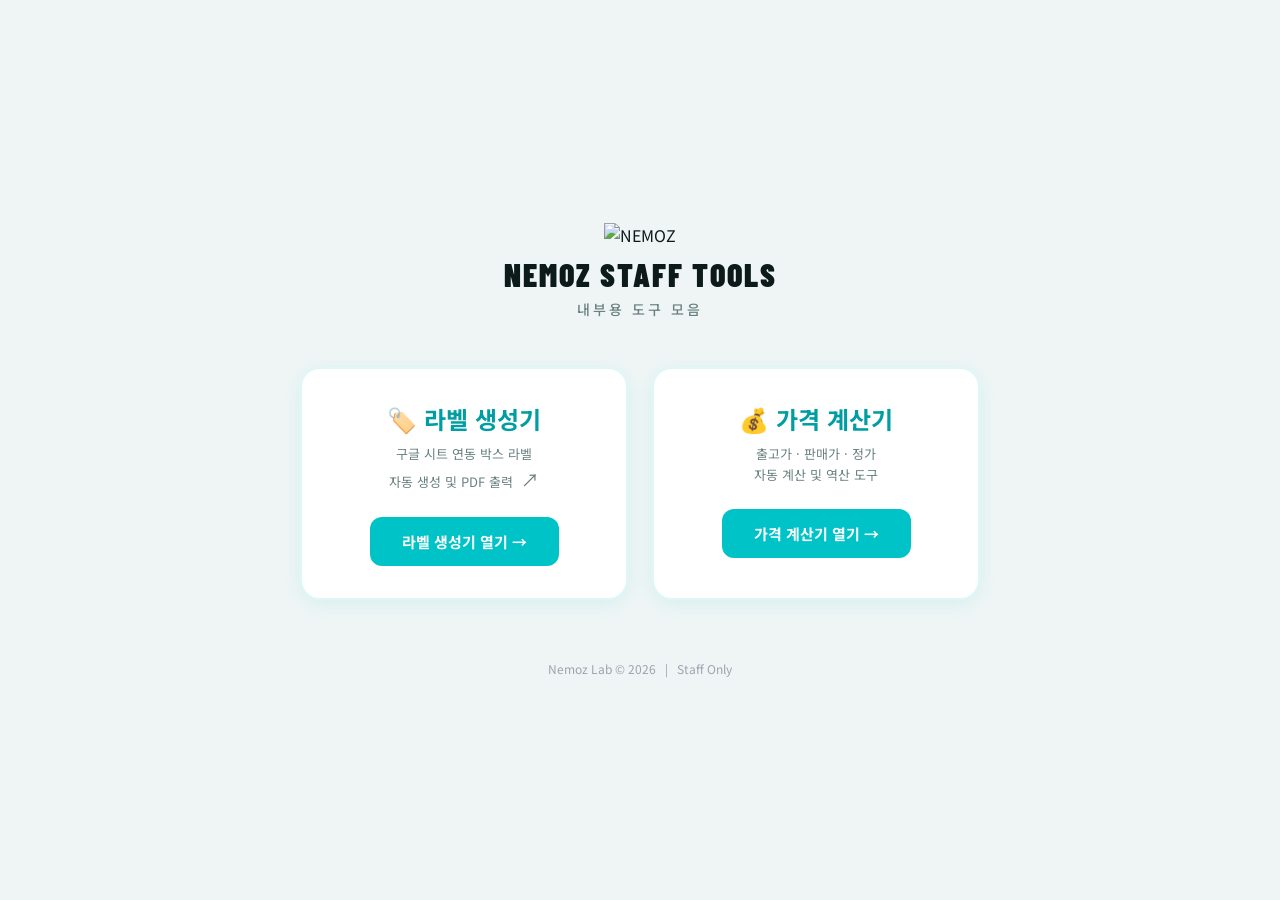
==== index.html @ 97b8d29d "Add files via upload" ====
<!DOCTYPE html>
<html lang="ko">
<head>
<meta charset="UTF-8">
<meta name="viewport" content="width=device-width, initial-scale=1.0">
<title>Nemoz Staff Tools</title>
<link rel="icon" type="image/png" href="https://www.google.com/s2/favicons?domain=nemoz.io&sz=64">
<link href="https://fonts.googleapis.com/css2?family=Noto+Sans+KR:wght@400;500;700;900&family=Barlow+Condensed:wght@700;900&display=swap" rel="stylesheet">
<style>
*{box-sizing:border-box;margin:0;padding:0}
:root{
  --bg:#EFF5F5;
  --card:#fff;
  --accent:#00C3C8;
  --accent-dark:#009EA3;
  --text:#0D1A1A;
  --muted:#6B8080;
}
body{
  font-family:'Noto Sans KR',sans-serif;
  background:var(--bg);
  color:var(--text);
  height:100vh;
  display:flex;
  align-items:center;
  justify-content:center;
}
.container{
  max-width:720px;
  width:100%;
  padding:40px 20px;
  text-align:center;
}
.logo{
  height:42px;
  margin-bottom:8px;
}
.title{
  font-family:'Barlow Condensed',sans-serif;
  font-size:32px;
  font-weight:900;
  letter-spacing:2px;
  margin-bottom:6px;
  color:var(--text);
}
.subtitle{
  font-size:14px;
  color:var(--muted);
  letter-spacing:3px;
  font-weight:500;
  margin-bottom:48px;
}
.tools{
  display:grid;
  grid-template-columns:repeat(auto-fit,minmax(320px,1fr));
  gap:24px;
}
.card{
  background:var(--card);
  border-radius:20px;
  padding:32px 28px;
  box-shadow:0 4px 20px rgba(0,195,200,.1);
  border:2px solid #E0F7F7;
  transition:all .2s;
  text-decoration:none;
  color:inherit;
}
.card:hover{
  transform:translateY(-6px);
  border-color:var(--accent);
  box-shadow:0 12px 32px rgba(0,195,200,.2);
}
.card h2{
  font-size:24px;
  font-weight:700;
  margin-bottom:8px;
  color:var(--accent-dark);
}
.card p{
  font-size:13px;
  color:var(--muted);
  line-height:1.6;
}
.btn{
  margin-top:24px;
  display:inline-flex;
  align-items:center;
  gap:8px;
  background:var(--accent);
  color:#fff;
  padding:14px 32px;
  border-radius:12px;
  font-weight:700;
  font-size:15px;
  text-decoration:none;
  transition:all .2s;
}
.btn:hover{
  background:var(--accent-dark);
  transform:scale(1.05);
}
.external::after{
  content:"↗";
  font-size:18px;
  margin-left:4px;
}
</style>
</head>
<body>

<div class="container">
  <img src="https://nemozlab.github.io/label/images/nemoz_logo.png" alt="NEMOZ" class="logo">
  <div class="title">NEMOZ STAFF TOOLS</div>
  <div class="subtitle">내부용 도구 모음</div>

  <div class="tools">
    
    <!-- 1. 라벨 생성기 (맨 위) -->
    <a href="https://nemozlab.github.io/label/" target="_blank" class="card">
      <h2>🏷️ 라벨 생성기</h2>
      <p>구글 시트 연동 박스 라벨<br>자동 생성 및 PDF 출력 <span class="external"></span></p>
      <div class="btn">라벨 생성기 열기 →</div>
    </a>

    <!-- 2. 가격 계산기 (아래) -->
    <a href="nemoz-price-calc.html" class="card">
      <h2>💰 가격 계산기</h2>
      <p>출고가 · 판매가 · 정가<br>자동 계산 및 역산 도구</p>
      <div class="btn">가격 계산기 열기 →</div>
    </a>

  </div>

  <div style="margin-top:60px; font-size:12px; color:#9CA3AF;">
    Nemoz Lab © 2026 &nbsp; | &nbsp; Staff Only
  </div>
</div>

</body>
</html>
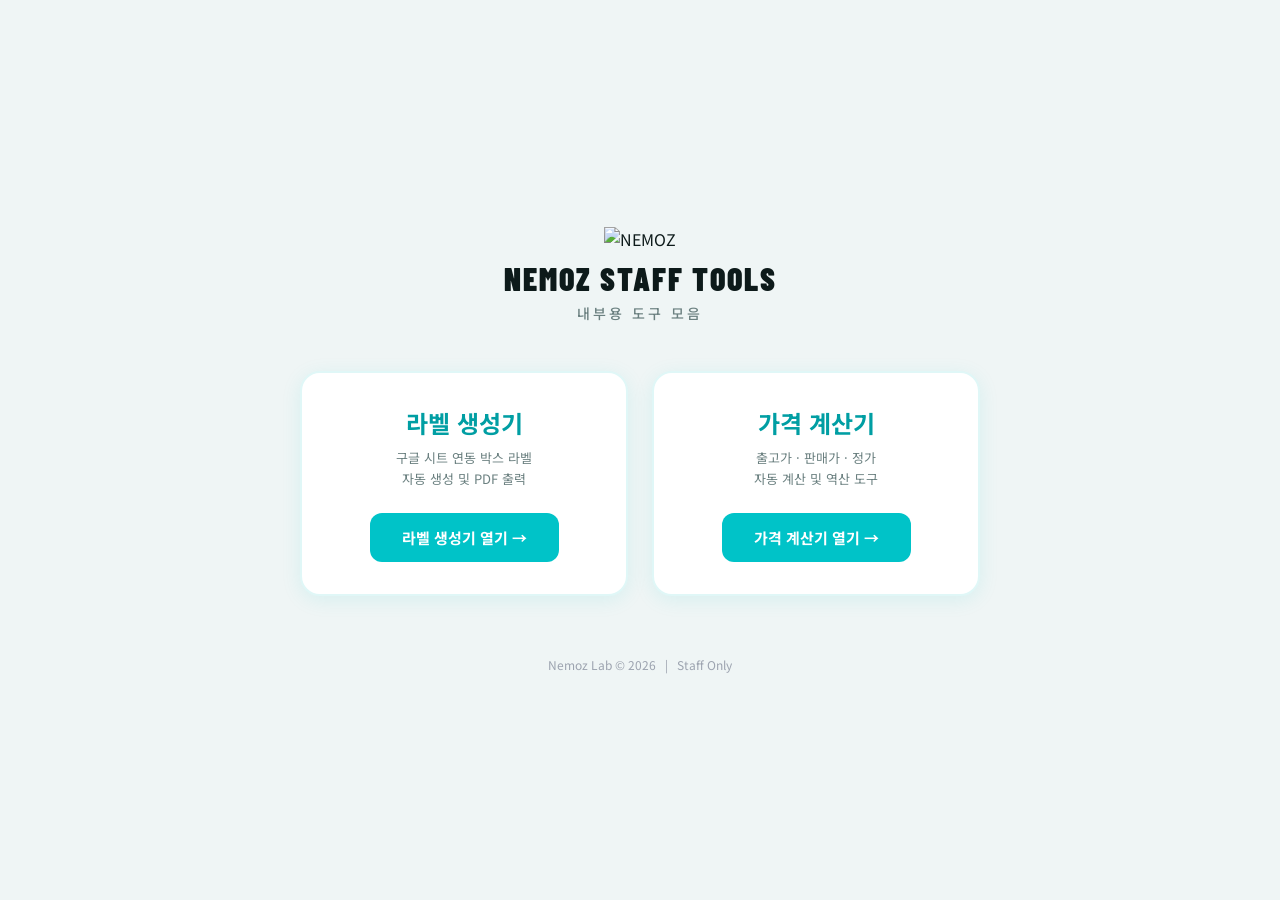
==== commit a9c03bfe: "Add files via upload" ====
--- a/index.html
+++ b/index.html
@@ -4,9 +4,31 @@
 <meta charset="UTF-8">
 <meta name="viewport" content="width=device-width, initial-scale=1.0">
 <title>Nemoz Staff Tools</title>
+
+<!-- 파비콘 -->
 <link rel="icon" type="image/png" href="https://www.google.com/s2/favicons?domain=nemoz.io&sz=64">
+
+<!-- 기본 메타 -->
+<meta name="description" content="Nemoz 내부용 도구 모음 | 가격 계산기 & 라벨 생성기">
+
+<!-- Open Graph (SNS 공유 최적화) -->
+<meta property="og:title" content="Nemoz Staff Tools">
+<meta property="og:description" content="가격 계산기 · 라벨 생성기 | Nemoz Lab 내부 도구">
+<meta property="og:image" content="https://nemozlab.github.io/label/images/nemoz_og.png">
+<meta property="og:type" content="website">
+<meta property="og:url" content="https://nemozlab.github.io/">
+<meta property="og:site_name" content="Nemoz Staff Tools">
+
+<!-- Twitter Card (선택) -->
+<meta name="twitter:card" content="summary_large_image">
+<meta name="twitter:title" content="Nemoz Staff Tools">
+<meta name="twitter:description" content="가격 계산기 · 라벨 생성기 | Nemoz Lab 내부 도구">
+<meta name="twitter:image" content="https://nemozlab.github.io/label/images/nemoz_og.png">
+
 <link href="https://fonts.googleapis.com/css2?family=Noto+Sans+KR:wght@400;500;700;900&family=Barlow+Condensed:wght@700;900&display=swap" rel="stylesheet">
+
 <style>
+/* 기존 스타일 그대로 유지 (변경 없음) */
 *{box-sizing:border-box;margin:0;padding:0}
 :root{
   --bg:#EFF5F5;
@@ -117,14 +139,14 @@
     
     <!-- 1. 라벨 생성기 (맨 위) -->
     <a href="https://nemozlab.github.io/label/" target="_blank" class="card">
-      <h2>🏷️ 라벨 생성기</h2>
-      <p>구글 시트 연동 박스 라벨<br>자동 생성 및 PDF 출력 <span class="external"></span></p>
+      <h2>라벨 생성기</h2>
+      <p>구글 시트 연동 박스 라벨<br>자동 생성 및 PDF 출력</p>
       <div class="btn">라벨 생성기 열기 →</div>
     </a>
 
-    <!-- 2. 가격 계산기 (아래) -->
-    <a href="nemoz-price-calc.html" class="card">
-      <h2>💰 가격 계산기</h2>
+    <!-- 2. 가격 계산기 -->
+    <a href="nemoz-price-calc.html" target="_blank" class="card">
+      <h2>가격 계산기</h2>
       <p>출고가 · 판매가 · 정가<br>자동 계산 및 역산 도구</p>
       <div class="btn">가격 계산기 열기 →</div>
     </a>
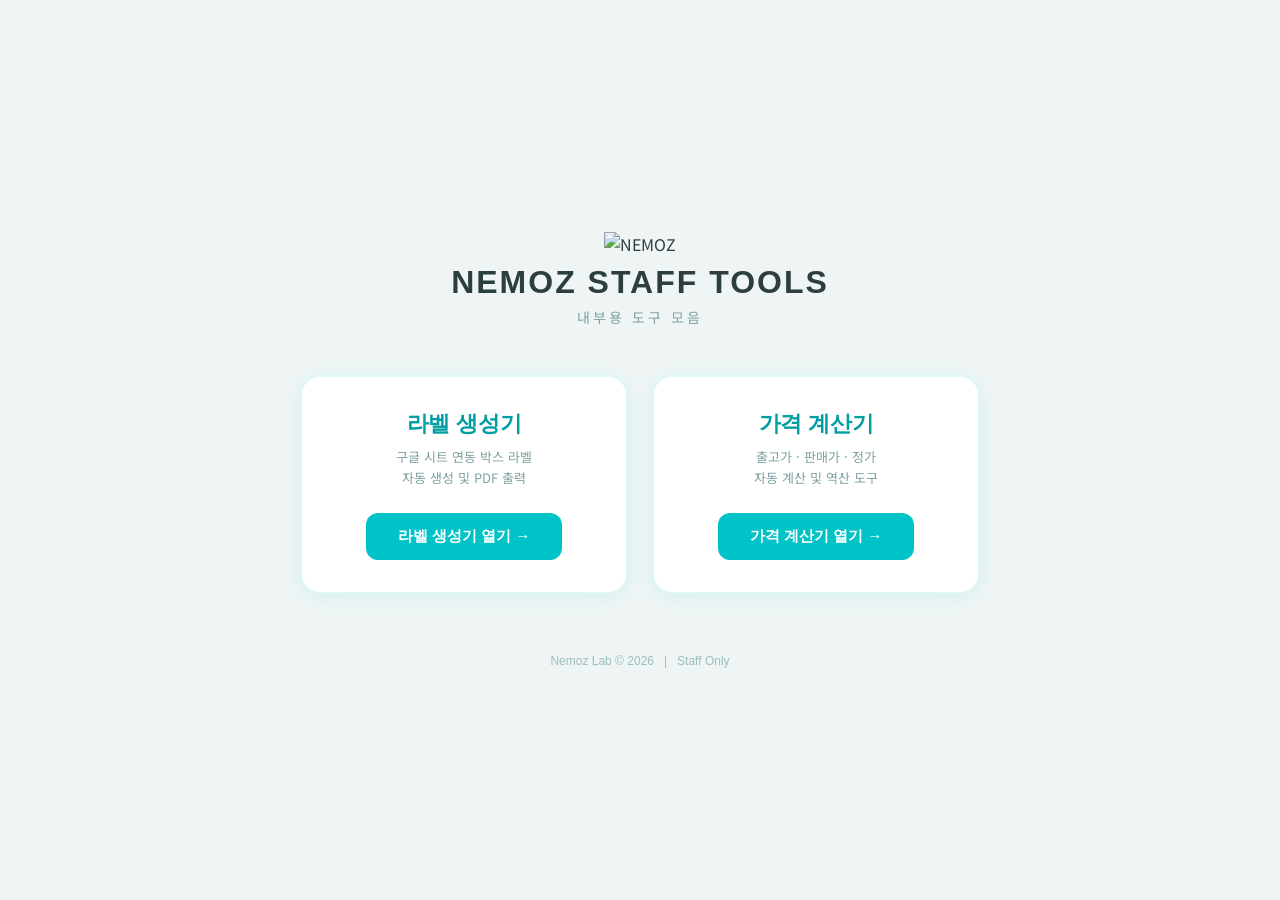
==== commit 5b6298ce: "Add files via upload" ====
--- a/index.html
+++ b/index.html
@@ -1,162 +1,158 @@
-<!DOCTYPE html>
-<html lang="ko">
-<head>
-<meta charset="UTF-8">
-<meta name="viewport" content="width=device-width, initial-scale=1.0">
-<title>Nemoz Staff Tools</title>
-
-<!-- 파비콘 -->
-<link rel="icon" type="image/png" href="https://www.google.com/s2/favicons?domain=nemoz.io&sz=64">
-
-<!-- 기본 메타 -->
-<meta name="description" content="Nemoz 내부용 도구 모음 | 가격 계산기 & 라벨 생성기">
-
-<!-- Open Graph (SNS 공유 최적화) -->
-<meta property="og:title" content="Nemoz Staff Tools">
-<meta property="og:description" content="가격 계산기 · 라벨 생성기 | Nemoz Lab 내부 도구">
-<meta property="og:image" content="https://nemozlab.github.io/label/images/nemoz_og.png">
-<meta property="og:type" content="website">
-<meta property="og:url" content="https://nemozlab.github.io/">
-<meta property="og:site_name" content="Nemoz Staff Tools">
-
-<!-- Twitter Card (선택) -->
-<meta name="twitter:card" content="summary_large_image">
-<meta name="twitter:title" content="Nemoz Staff Tools">
-<meta name="twitter:description" content="가격 계산기 · 라벨 생성기 | Nemoz Lab 내부 도구">
-<meta name="twitter:image" content="https://nemozlab.github.io/label/images/nemoz_og.png">
-
-<link href="https://fonts.googleapis.com/css2?family=Noto+Sans+KR:wght@400;500;700;900&family=Barlow+Condensed:wght@700;900&display=swap" rel="stylesheet">
-
-<style>
-/* 기존 스타일 그대로 유지 (변경 없음) */
-*{box-sizing:border-box;margin:0;padding:0}
-:root{
-  --bg:#EFF5F5;
-  --card:#fff;
-  --accent:#00C3C8;
-  --accent-dark:#009EA3;
-  --text:#0D1A1A;
-  --muted:#6B8080;
-}
-body{
-  font-family:'Noto Sans KR',sans-serif;
-  background:var(--bg);
-  color:var(--text);
-  height:100vh;
-  display:flex;
-  align-items:center;
-  justify-content:center;
-}
-.container{
-  max-width:720px;
-  width:100%;
-  padding:40px 20px;
-  text-align:center;
-}
-.logo{
-  height:42px;
-  margin-bottom:8px;
-}
-.title{
-  font-family:'Barlow Condensed',sans-serif;
-  font-size:32px;
-  font-weight:900;
-  letter-spacing:2px;
-  margin-bottom:6px;
-  color:var(--text);
-}
-.subtitle{
-  font-size:14px;
-  color:var(--muted);
-  letter-spacing:3px;
-  font-weight:500;
-  margin-bottom:48px;
-}
-.tools{
-  display:grid;
-  grid-template-columns:repeat(auto-fit,minmax(320px,1fr));
-  gap:24px;
-}
-.card{
-  background:var(--card);
-  border-radius:20px;
-  padding:32px 28px;
-  box-shadow:0 4px 20px rgba(0,195,200,.1);
-  border:2px solid #E0F7F7;
-  transition:all .2s;
-  text-decoration:none;
-  color:inherit;
-}
-.card:hover{
-  transform:translateY(-6px);
-  border-color:var(--accent);
-  box-shadow:0 12px 32px rgba(0,195,200,.2);
-}
-.card h2{
-  font-size:24px;
-  font-weight:700;
-  margin-bottom:8px;
-  color:var(--accent-dark);
-}
-.card p{
-  font-size:13px;
-  color:var(--muted);
-  line-height:1.6;
-}
-.btn{
-  margin-top:24px;
-  display:inline-flex;
-  align-items:center;
-  gap:8px;
-  background:var(--accent);
-  color:#fff;
-  padding:14px 32px;
-  border-radius:12px;
-  font-weight:700;
-  font-size:15px;
-  text-decoration:none;
-  transition:all .2s;
-}
-.btn:hover{
-  background:var(--accent-dark);
-  transform:scale(1.05);
-}
-.external::after{
-  content:"↗";
-  font-size:18px;
-  margin-left:4px;
-}
-</style>
-</head>
-<body>
-
-<div class="container">
-  <img src="https://nemozlab.github.io/label/images/nemoz_logo.png" alt="NEMOZ" class="logo">
-  <div class="title">NEMOZ STAFF TOOLS</div>
-  <div class="subtitle">내부용 도구 모음</div>
-
-  <div class="tools">
-    
-    <!-- 1. 라벨 생성기 (맨 위) -->
-    <a href="https://nemozlab.github.io/label/" target="_blank" class="card">
-      <h2>라벨 생성기</h2>
-      <p>구글 시트 연동 박스 라벨<br>자동 생성 및 PDF 출력</p>
-      <div class="btn">라벨 생성기 열기 →</div>
-    </a>
-
-    <!-- 2. 가격 계산기 -->
-    <a href="nemoz-price-calc.html" target="_blank" class="card">
-      <h2>가격 계산기</h2>
-      <p>출고가 · 판매가 · 정가<br>자동 계산 및 역산 도구</p>
-      <div class="btn">가격 계산기 열기 →</div>
-    </a>
-
-  </div>
-
-  <div style="margin-top:60px; font-size:12px; color:#9CA3AF;">
-    Nemoz Lab © 2026 &nbsp; | &nbsp; Staff Only
-  </div>
-</div>
-
-</body>
-</html>+<!DOCTYPE html>
+<html lang="ko">
+<head>
+<meta charset="UTF-8">
+<meta name="viewport" content="width=device-width, initial-scale=1.0">
+<title>Nemoz Staff Tools</title>
+
+<link rel="icon" type="image/png" href="https://www.google.com/s2/favicons?domain=nemoz.io&sz=64">
+<meta name="description" content="Nemoz Staff 생산성 도구 모음">
+<meta property="og:title" content="Nemoz Staff Tools">
+<meta property="og:description" content="Nemoz Staff 생산성 도구 모음">
+<meta property="og:image" content="https://nemozlab.github.io/label/images/nemoz_og.png">
+<meta property="og:type" content="website">
+<meta property="og:url" content="https://nemozlab.github.io/">
+<meta property="og:site_name" content="Nemoz Staff Tools">
+<meta name="twitter:card" content="summary_large_image">
+<meta name="twitter:title" content="Nemoz Staff Tools">
+<meta name="twitter:description" content="Nemoz Staff 생산성 도구 모음">
+<meta name="twitter:image" content="https://nemozlab.github.io/label/images/nemoz_og.png">
+
+<!-- Pretendard (영문+한글 통합, 모던) -->
+<link rel="stylesheet" href="https://cdn.jsdelivr.net/gh/orioncactus/pretendard@v1.3.9/dist/web/variable/pretendardvariable.min.css">
+<!-- Noto Sans KR (한글 본문 보조) -->
+<link href="https://fonts.googleapis.com/css2?family=Noto+Sans+KR:wght@400;500;700&display=swap" rel="stylesheet">
+
+<style>
+*{box-sizing:border-box;margin:0;padding:0}
+:root{
+  --bg:#EFF5F5;
+  --card:#fff;
+  --accent:#00C3C8;
+  --accent-dark:#009EA3;
+  --text:#2C3E3E;
+  --muted:#7FA0A0;
+  --font-head:'Pretendard Variable',sans-serif;
+  --font-body:'Noto Sans KR','Pretendard Variable',sans-serif;
+}
+body{
+  font-family:var(--font-body);
+  background:var(--bg);
+  color:var(--text);
+  height:100vh;
+  display:flex;
+  align-items:center;
+  justify-content:center;
+}
+.container{
+  max-width:720px;
+  width:100%;
+  padding:40px 20px;
+  text-align:center;
+}
+.logo{
+  height:42px;
+  margin-bottom:8px;
+}
+.title{
+  font-family:var(--font-head);
+  font-size:32px;
+  font-weight:700;
+  letter-spacing:2px;
+  margin-bottom:6px;
+  color:var(--text);
+}
+.subtitle{
+  font-family:var(--font-body);
+  font-size:14px;
+  color:var(--muted);
+  letter-spacing:3px;
+  font-weight:400;
+  margin-bottom:48px;
+}
+.tools{
+  display:grid;
+  grid-template-columns:repeat(auto-fit,minmax(320px,1fr));
+  gap:24px;
+}
+.card{
+  background:var(--card);
+  border-radius:20px;
+  padding:32px 28px;
+  box-shadow:0 4px 20px rgba(0,195,200,.1);
+  border:2px solid #E0F7F7;
+  transition:all .2s;
+  text-decoration:none;
+  color:inherit;
+}
+.card:hover{
+  transform:translateY(-6px);
+  border-color:var(--accent);
+  box-shadow:0 12px 32px rgba(0,195,200,.2);
+}
+.card h2{
+  font-family:var(--font-head);
+  font-size:22px;
+  font-weight:700;
+  margin-bottom:8px;
+  color:var(--accent-dark);
+  letter-spacing:-.01em;
+}
+.card p{
+  font-family:var(--font-body);
+  font-size:13px;
+  color:var(--muted);
+  line-height:1.6;
+  font-weight:400;
+}
+.btn{
+  margin-top:24px;
+  display:inline-flex;
+  align-items:center;
+  gap:8px;
+  background:var(--accent);
+  color:#fff;
+  padding:14px 32px;
+  border-radius:12px;
+  font-family:var(--font-head);
+  font-weight:700;
+  font-size:15px;
+  text-decoration:none;
+  transition:all .2s;
+}
+.btn:hover{
+  background:var(--accent-dark);
+  transform:scale(1.05);
+}
+</style>
+</head>
+<body>
+
+<div class="container">
+  <img src="https://nemozlab.github.io/label/images/nemoz_logo.png" alt="NEMOZ" class="logo">
+  <div class="title">NEMOZ STAFF TOOLS</div>
+  <div class="subtitle">내부용 도구 모음</div>
+
+  <div class="tools">
+
+    <a href="https://nemozlab.github.io/label/" target="_blank" class="card">
+      <h2>라벨 생성기</h2>
+      <p>구글 시트 연동 박스 라벨<br>자동 생성 및 PDF 출력</p>
+      <div class="btn">라벨 생성기 열기 →</div>
+    </a>
+
+    <a href="nemoz-price-calc.html" target="_blank" class="card">
+      <h2>가격 계산기</h2>
+      <p>출고가 · 판매가 · 정가<br>자동 계산 및 역산 도구</p>
+      <div class="btn">가격 계산기 열기 →</div>
+    </a>
+
+  </div>
+
+  <div style="margin-top:60px; font-size:12px; color:#9BBDBD; font-family:var(--font-head);">
+    Nemoz Lab © 2026 &nbsp; | &nbsp; Staff Only
+  </div>
+</div>
+
+</body>
+</html>
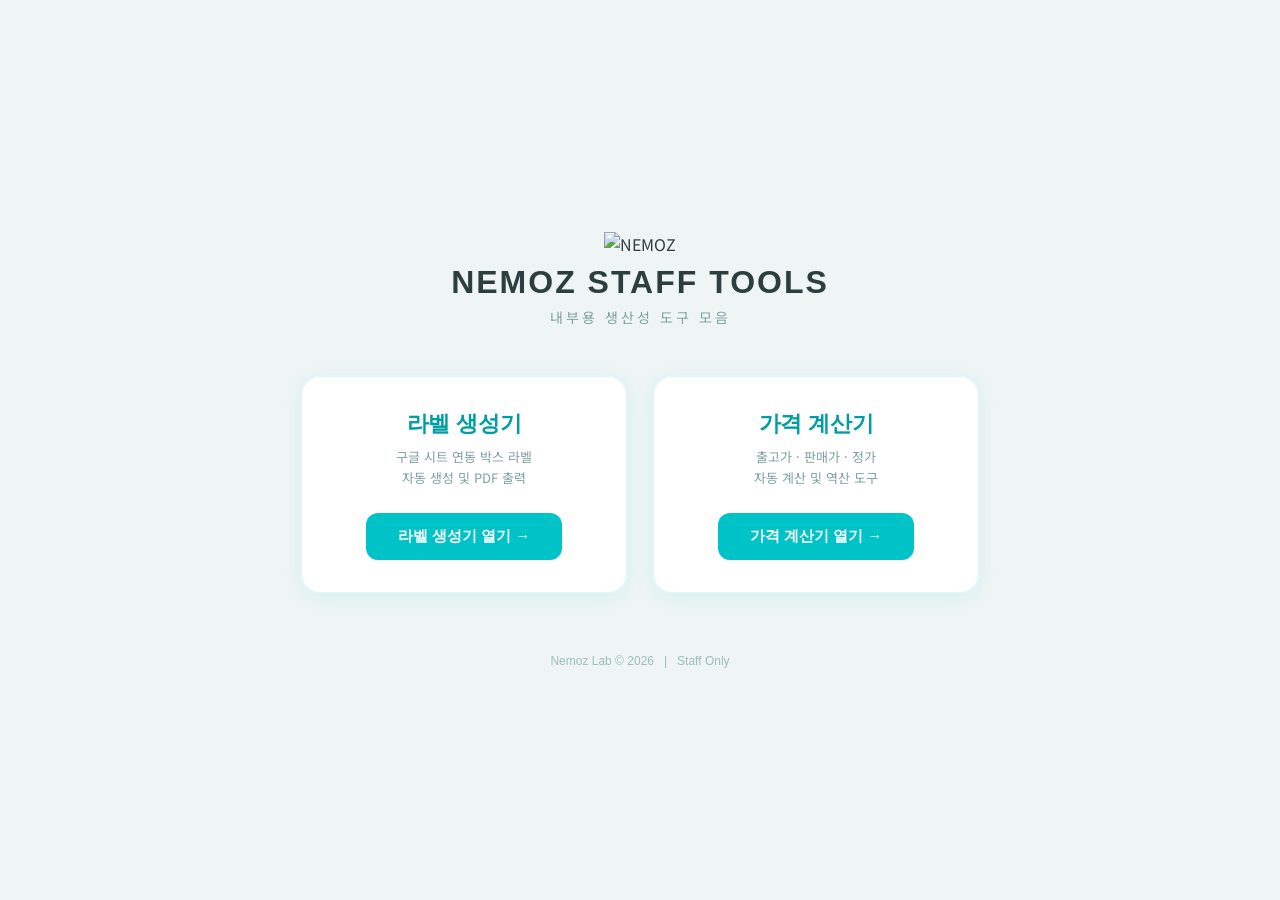
==== commit f13761d7: "Add files via upload" ====
--- a/index.html
+++ b/index.html
@@ -131,7 +131,7 @@
 <div class="container">
   <img src="https://nemozlab.github.io/label/images/nemoz_logo.png" alt="NEMOZ" class="logo">
   <div class="title">NEMOZ STAFF TOOLS</div>
-  <div class="subtitle">내부용 도구 모음</div>
+  <div class="subtitle">내부용 생산성 도구 모음</div>
 
   <div class="tools">
 
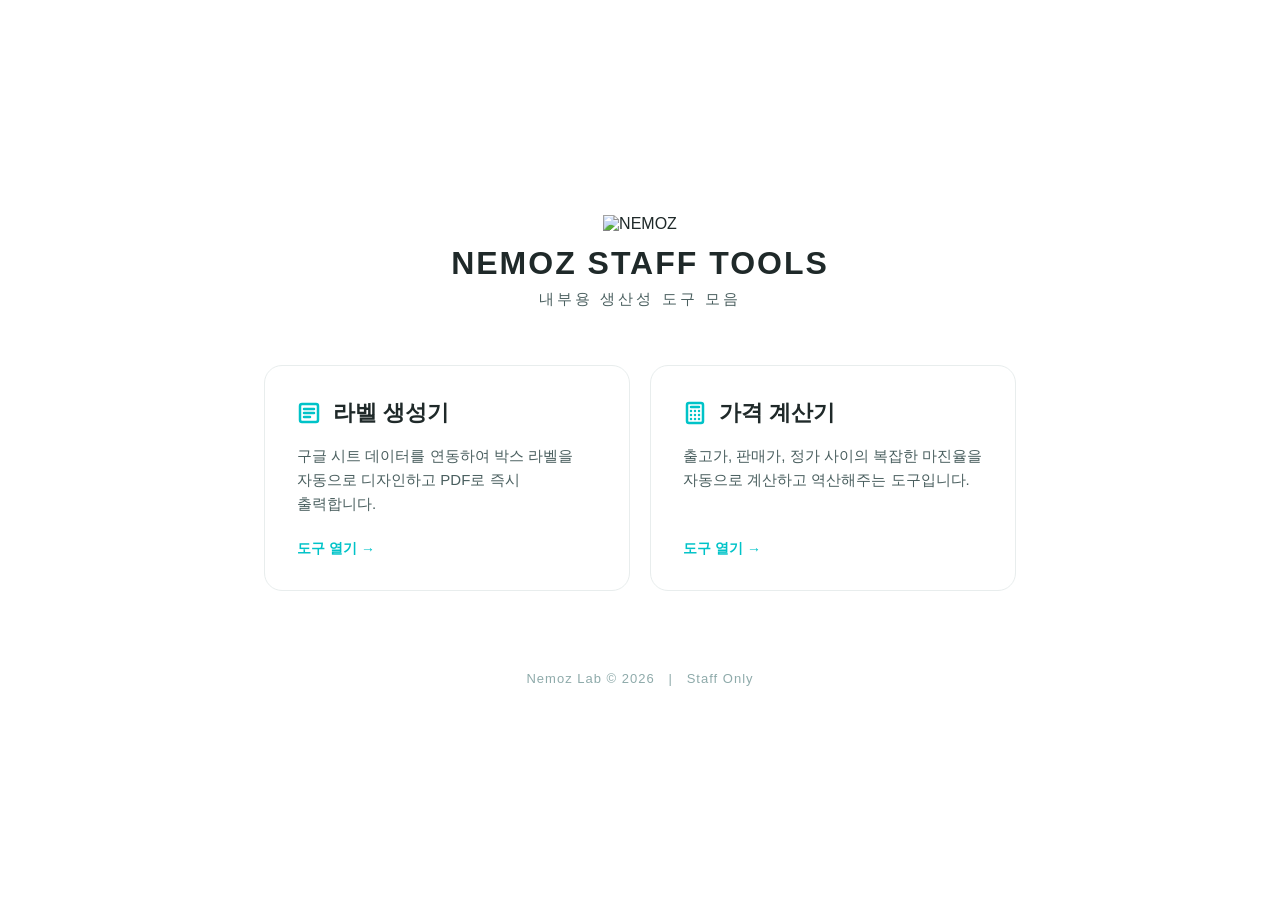
==== commit 2219168d: "Add files via upload" ====
--- a/index.html
+++ b/index.html
@@ -6,153 +6,182 @@
 <title>Nemoz Staff Tools</title>
 
 <link rel="icon" type="image/png" href="https://www.google.com/s2/favicons?domain=nemoz.io&sz=64">
-<meta name="description" content="Nemoz Staff 생산성 도구 모음">
-<meta property="og:title" content="Nemoz Staff Tools">
-<meta property="og:description" content="Nemoz Staff 생산성 도구 모음">
-<meta property="og:image" content="https://nemozlab.github.io/label/images/nemoz_og.png">
-<meta property="og:type" content="website">
-<meta property="og:url" content="https://nemozlab.github.io/">
-<meta property="og:site_name" content="Nemoz Staff Tools">
-<meta name="twitter:card" content="summary_large_image">
-<meta name="twitter:title" content="Nemoz Staff Tools">
-<meta name="twitter:description" content="Nemoz Staff 생산성 도구 모음">
-<meta name="twitter:image" content="https://nemozlab.github.io/label/images/nemoz_og.png">
-
-<!-- Pretendard (영문+한글 통합, 모던) -->
 <link rel="stylesheet" href="https://cdn.jsdelivr.net/gh/orioncactus/pretendard@v1.3.9/dist/web/variable/pretendardvariable.min.css">
-<!-- Noto Sans KR (한글 본문 보조) -->
-<link href="https://fonts.googleapis.com/css2?family=Noto+Sans+KR:wght@400;500;700&display=swap" rel="stylesheet">
 
 <style>
-*{box-sizing:border-box;margin:0;padding:0}
-:root{
-  --bg:#EFF5F5;
-  --card:#fff;
-  --accent:#00C3C8;
-  --accent-dark:#009EA3;
-  --text:#2C3E3E;
-  --muted:#7FA0A0;
-  --font-head:'Pretendard Variable',sans-serif;
-  --font-body:'Noto Sans KR','Pretendard Variable',sans-serif;
+:root {
+  --bg: #ffffff;
+  --card: #ffffff;
+  --accent: #00C3C8;
+  --text-main: #1F2929; /* 더 짙은 색상으로 변경하여 가독성 강화 */
+  --text-sub: #4A5F5F;  /* 흐릿했던 회색을 진한 회색으로 변경 */
+  --text-muted: #8EAAAA; /* 푸터 등 보조 텍스트용 */
+  --border: #E8EDED;
 }
-body{
-  font-family:var(--font-body);
-  background:var(--bg);
-  color:var(--text);
-  height:100vh;
-  display:flex;
-  align-items:center;
-  justify-content:center;
+
+* { box-sizing: border-box; margin: 0; padding: 0; }
+
+body {
+  font-family: 'Pretendard Variable', sans-serif;
+  background-color: var(--bg);
+  color: var(--text-main);
+  min-height: 100vh;
+  display: flex;
+  align-items: center;
+  justify-content: center;
 }
-.container{
-  max-width:720px;
-  width:100%;
-  padding:40px 20px;
-  text-align:center;
+
+.container {
+  max-width: 800px;
+  width: 100%;
+  padding: 40px 24px;
 }
-.logo{
-  height:42px;
-  margin-bottom:8px;
+
+/* 상단 섹션 */
+.header {
+  text-align: center;
+  margin-bottom: 56px;
 }
-.title{
-  font-family:var(--font-head);
-  font-size:32px;
-  font-weight:700;
-  letter-spacing:2px;
-  margin-bottom:6px;
-  color:var(--text);
+
+.logo {
+  height: 42px;
+  margin-bottom: 12px;
 }
-.subtitle{
-  font-family:var(--font-body);
-  font-size:14px;
-  color:var(--muted);
-  letter-spacing:3px;
-  font-weight:400;
-  margin-bottom:48px;
+
+.title {
+  font-size: 32px;
+  font-weight: 700;
+  letter-spacing: 2px;
+  margin-bottom: 8px;
+  color: var(--text-main);
 }
-.tools{
-  display:grid;
-  grid-template-columns:repeat(auto-fit,minmax(320px,1fr));
-  gap:24px;
+
+.subtitle {
+  font-size: 15px; /* 조금 더 크게 */
+  color: var(--text-sub); /* 더 진하게 */
+  letter-spacing: 3px;
+  font-weight: 500;
 }
-.card{
-  background:var(--card);
-  border-radius:20px;
-  padding:32px 28px;
-  box-shadow:0 4px 20px rgba(0,195,200,.1);
-  border:2px solid #E0F7F7;
-  transition:all .2s;
-  text-decoration:none;
-  color:inherit;
+
+/* 도구 리스트 */
+.tools {
+  display: grid;
+  grid-template-columns: repeat(auto-fit, minmax(340px, 1fr));
+  gap: 20px;
 }
-.card:hover{
-  transform:translateY(-6px);
-  border-color:var(--accent);
-  box-shadow:0 12px 32px rgba(0,195,200,.2);
+
+.card {
+  background: var(--card);
+  border-radius: 18px;
+  padding: 32px;
+  text-decoration: none;
+  color: inherit;
+  border: 1px solid var(--border);
+  transition: all 0.25s ease-out;
+  display: flex;
+  flex-direction: column;
 }
-.card h2{
-  font-family:var(--font-head);
-  font-size:22px;
-  font-weight:700;
-  margin-bottom:8px;
-  color:var(--accent-dark);
-  letter-spacing:-.01em;
+
+.card:hover {
+  border-color: var(--accent);
+  background-color: #faffff;
+  box-shadow: 0 12px 30px rgba(0, 195, 200, 0.08);
+  transform: translateY(-4px);
 }
-.card p{
-  font-family:var(--font-body);
-  font-size:13px;
-  color:var(--muted);
-  line-height:1.6;
-  font-weight:400;
+
+.card-header {
+  display: flex;
+  align-items: center;
+  gap: 12px;
+  margin-bottom: 16px;
 }
-.btn{
-  margin-top:24px;
-  display:inline-flex;
-  align-items:center;
-  gap:8px;
-  background:var(--accent);
-  color:#fff;
-  padding:14px 32px;
-  border-radius:12px;
-  font-family:var(--font-head);
-  font-weight:700;
-  font-size:15px;
-  text-decoration:none;
-  transition:all .2s;
+
+.icon {
+  width: 24px;
+  height: 24px;
+  color: var(--accent);
+  flex-shrink: 0;
 }
-.btn:hover{
-  background:var(--accent-dark);
-  transform:scale(1.05);
+
+.card h2 {
+  font-size: 22px;
+  font-weight: 700;
+  color: var(--text-main); /* 제목 강조 */
+}
+
+.card p {
+  font-size: 15px; /* 가독성을 위해 살짝 키움 */
+  color: var(--text-sub); /* 본문 텍스트 진하게 변경 */
+  line-height: 1.6;
+  margin-bottom: 24px;
+  word-break: keep-all;
+}
+
+.more-link {
+  font-size: 14px;
+  font-weight: 700;
+  color: var(--accent);
+  display: flex;
+  align-items: center;
+  gap: 4px;
+  margin-top: auto;
+}
+
+.more-link span {
+  transition: transform 0.2s;
+}
+
+.card:hover .more-link span {
+  transform: translateX(4px);
+}
+
+footer {
+  margin-top: 80px;
+  text-align: center;
+  font-size: 13px;
+  color: var(--text-muted);
+  letter-spacing: 1px;
+}
+
+@media (max-width: 600px) {
+  .title { font-size: 26px; }
+  .tools { grid-template-columns: 1fr; }
 }
 </style>
 </head>
 <body>
 
 <div class="container">
-  <img src="https://nemozlab.github.io/label/images/nemoz_logo.png" alt="NEMOZ" class="logo">
-  <div class="title">NEMOZ STAFF TOOLS</div>
-  <div class="subtitle">내부용 생산성 도구 모음</div>
+  <header class="header">
+    <img src="https://nemozlab.github.io/label/images/nemoz_logo.png" alt="NEMOZ" class="logo">
+    <div class="title">NEMOZ STAFF TOOLS</div>
+    <div class="subtitle">내부용 생산성 도구 모음</div>
+  </header>
 
-  <div class="tools">
-
+  <main class="tools">
     <a href="https://nemozlab.github.io/label/" target="_blank" class="card">
-      <h2>라벨 생성기</h2>
-      <p>구글 시트 연동 박스 라벨<br>자동 생성 및 PDF 출력</p>
-      <div class="btn">라벨 생성기 열기 →</div>
+      <div class="card-header">
+        <svg class="icon" viewBox="0 0 24 24" fill="none" stroke="currentColor" stroke-width="2.5" stroke-linecap="round" stroke-linejoin="round"><rect x="3" y="3" width="18" height="18" rx="2"/><path d="M7 8h10M7 12h10M7 16h6"/></svg>
+        <h2>라벨 생성기</h2>
+      </div>
+      <p>구글 시트 데이터를 연동하여 박스 라벨을 자동으로 디자인하고 PDF로 즉시 출력합니다.</p>
+      <div class="more-link">도구 열기 <span>→</span></div>
     </a>
 
     <a href="nemoz-price-calc.html" target="_blank" class="card">
-      <h2>가격 계산기</h2>
-      <p>출고가 · 판매가 · 정가<br>자동 계산 및 역산 도구</p>
-      <div class="btn">가격 계산기 열기 →</div>
+      <div class="card-header">
+        <svg class="icon" viewBox="0 0 24 24" fill="none" stroke="currentColor" stroke-width="2.5" stroke-linecap="round" stroke-linejoin="round"><rect x="4" y="2" width="16" height="20" rx="2"/><path d="M8 6h8M12 10h.01M8 10h.01M16 10h.01M12 14h.01M8 14h.01M16 14h.01M12 18h.01M8 18h.01M16 18h.01"/></svg>
+        <h2>가격 계산기</h2>
+      </div>
+      <p>출고가, 판매가, 정가 사이의 복잡한 마진율을 자동으로 계산하고 역산해주는 도구입니다.</p>
+      <div class="more-link">도구 열기 <span>→</span></div>
     </a>
+  </main>
 
-  </div>
-
-  <div style="margin-top:60px; font-size:12px; color:#9BBDBD; font-family:var(--font-head);">
+  <footer>
     Nemoz Lab © 2026 &nbsp; | &nbsp; Staff Only
-  </div>
+  </footer>
 </div>
 
 </body>
-</html>
+</html>
